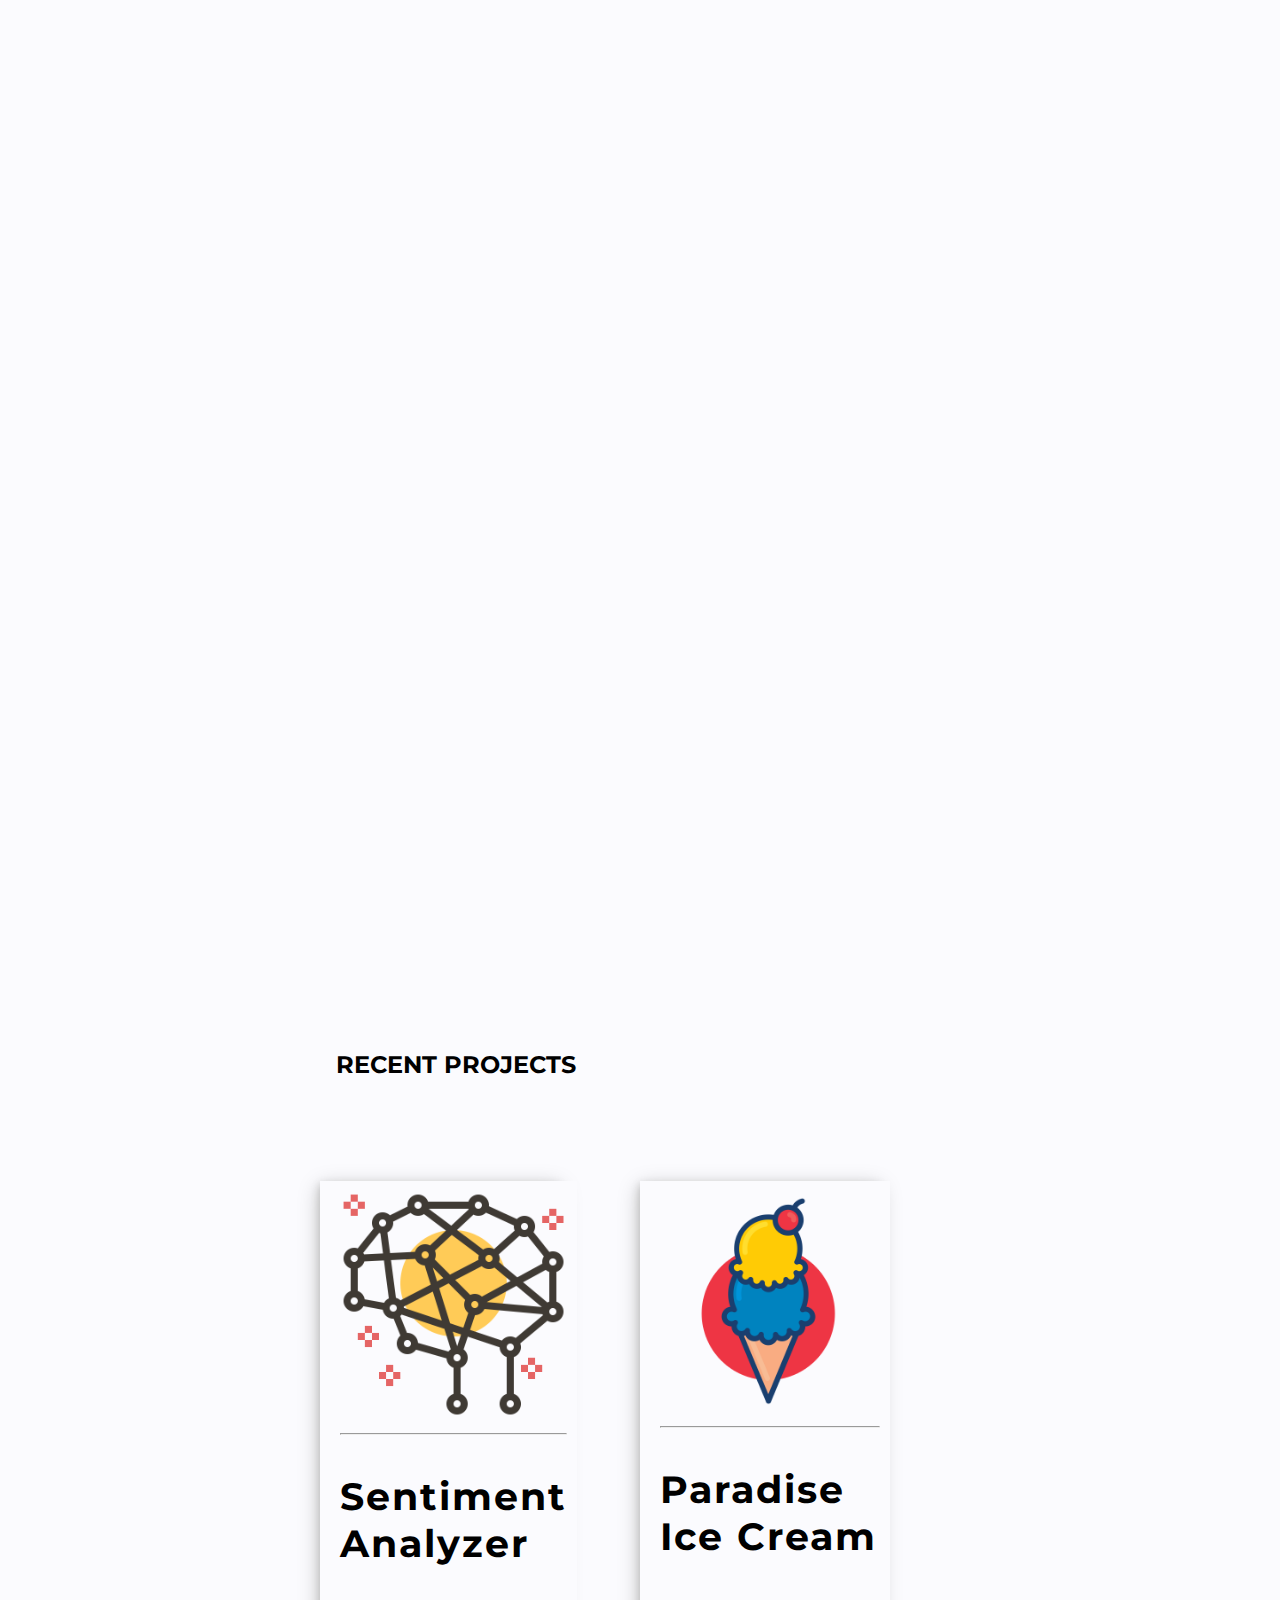
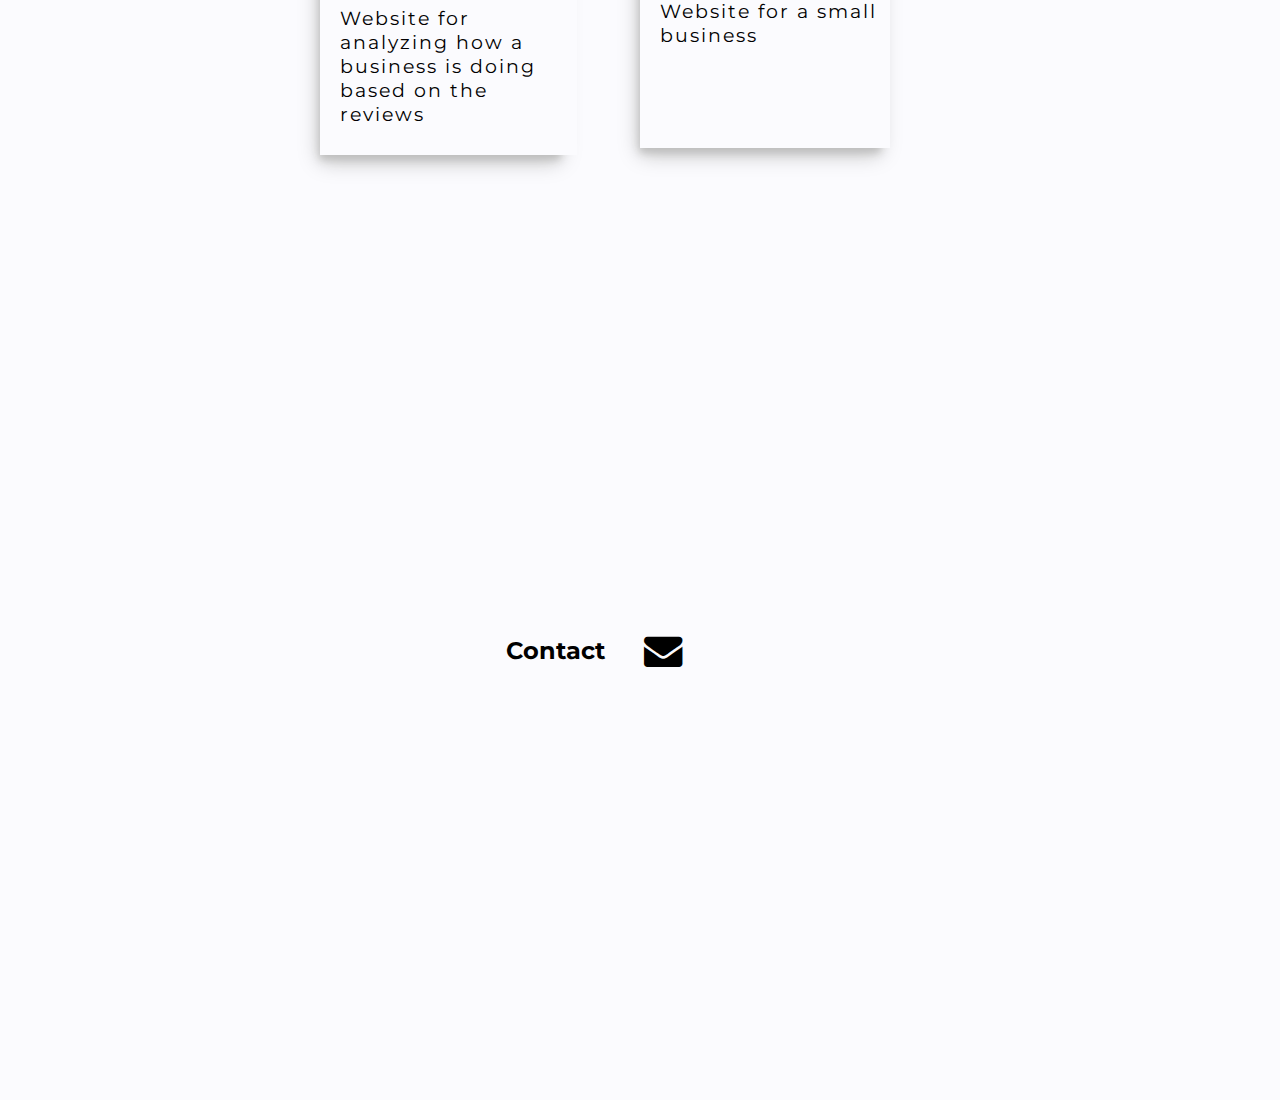
==== index.html @ b00d65a3 "portfolio page and Contact page" ====
<!doctype html>
<html lang="en" class="theme-light">

<head>
	<meta content="width=device-width, initial-scale=1" name="viewport" />
	<link href="https://stackpath.bootstrapcdn.com/font-awesome/4.7.0/css/font-awesome.min.css" rel="stylesheet">
	<link rel="stylesheet" href="./public/style/style.css">
	<script src="./public/js/theme.js">
	</script>
	<!-- <script src="./public/js/app.js">
	</script> -->
	<script src="https://ajax.googleapis.com/ajax/libs/jquery/2.1.1/jquery.min.js"></script>
	<link rel="icon" href="public/img/nerd-512.png">
	<title>NerdWalla</title>
</head>

<body>

	<div class="header">
		<h2 class="logo"></h2>
		<ul>
			<li>
				<a href="#">Home</a>
			</li>
			<li>
				<a href="#portfolio">Portfolio</a>
			</li>
			<li>
				<a href="#contact">Contact</a>
			</li>
			<li>
				<label id="switch" class="switch">
					<input id="slider" type="checkbox" onchange="toggleTheme()" checked="true">
					<span class="slider round"></span>
				</label>
			</li>
		</ul>

	</div>

	<section id="home">
		<div class="home container">
			<div class="bannerText">
				<h2>Hello!</h2><br>
				<h3>I am</h3>
				<div class="slidingVertical">
					<span>a Nerd.</span>
					<span>a Coffee Drinker.</span>
					<span>an Amatuer Photographer.</span>
					<span>a Coder.</span>
					<span>NARA.</span>
				</div>
			</div>
			<div class="bannerInfo">
				<p>
					I'm a senior software engineer based in Madison, WI. I am currently a Tech Lead in IT department of
					an
					Insurance company. I am a full stack developer, specializing in building (and
					occasionally designing) exceptional websites, applications, mobile apps and everything in between.

				</p>
			</div>

		</div>
	</section>

	<!-- portfolio Section -->
	<section id="portfolio">
		<div class="portfolio container">
			<br />
			<h2>RECENT PROJECTS</h2>

			<!-- <div class="bannerInfo"> -->
			<div class="row">
				<div class="column">
					<a href="https://bhy-sentiment-analyzer.herokuapp.com" target="_blank">
						<div class="content">
							<img src="./public/img/analyzer.png" style="width:100%">
							<hr />
							<h3>Sentiment Analyzer</h3>
							<p>Website for analyzing how a business is doing based on the reviews</p>
						</div>
					</a>
				</div>
				<div class="column">
					<a href="http://paradiseislandicecream.com" target="_blank">
						<div class="content">
							<img src="./public/img/icecream.png" style="width:100%">
							<hr />
							<h3>Paradise Ice Cream</h3>
							<p>Website for a small business</p><br /><br /><br />
						</div>
					</a>
				</div>
			</div>
			<!-- </div> -->
		</div>
	</section>
	<!-- End portfolio Section -->

	<!-- Contact Section -->
	<section id="contact">
		<div class="contact container">
			<div class="contact-row">
				<div class="contact-column">
					<div class="contact-content">
						<h2>Contact</h2>
					</div>
				</div>
			</div>
			<div class="contact-row">
				<div class="contact-column">
					<div class="contact-content">
						<a href="mailto:nerdwalla@gmail.com" target="_blank"><i class="fa fa-envelope fa-2x"></i></a>
					</div>
				</div>
			</div>
		</div>
	</section>
	<!-- End Contact Section -->


	<ul class="sci">
		<li><a href="www.linkedin.com/in/narab" target="_blank"><i class="fa fa-linkedin fa-2x"></i></a></li>
		<li><a href="https://www.instagram.com/nerdwalla/" target="_blank"><i class="fa fa-instagram fa-2x"></i></a>
		</li>
		<li><a href="https://github.com/nerdwalla" target="_blank"><i class="fa fa-github fa-2x"></i></a></li>
		<li><a href="mailto:nerdwalla@gmail.com" target="_blank"><i class="fa fa-envelope fa-2x"></i></a></li>
	</ul>

	<script src="./public/js/app.js"></script>

</body>

</html>
---- public/style/style.css ----
@import 'https://fonts.googleapis.com/css?family=Montserrat:300, 400, 700&display=swap';
.theme-light {
	--color-background: #fbfbfe;
	--color-font: #000000;
	--color-text-reveal: #00abe9;
}

.theme-dark {
	--color-background: #000;
	--color-font: #ffffff;
	--color-text-reveal: #00abe9;
}

body {
	margin: 0;
	padding: 0;
	max-width: 100vw;
	font-family: 'Montserrat', sans-serif;
	background: var(--color-background);
}

.container {
	min-height: 100vh;
	width: 100%;
	display: flex;
	align-items: center;
	justify-content: center;
	background: var(--color-background);
}

.bannerText {
	position: absolute;
	top: 50%;
	left: 10%;
	transform: translateY(-50%);
	max-width: 700px;
}

.bannerText h2, .bannerText h3 {
	position: relative;
	margin: 0;
	padding: 0;
	display: inline-block;
	transform-origin: left;
	text-transform: uppercase;
	transform: scaleX(0);
	animation: revealTextReverse 1s ease-in-out forwards;
}

.bannerText h2 {
	font-size: 6em;
	color: var(--color-font);
	animation-delay: 0s;
}

.bannerText h3 {
	font-size: 3em;
	color: var(--color-font);
	animation-delay: 1s;
}

.bannerText h2:before, .bannerText h3:before {
	content: '';
	position: absolute;
	top: 0;
	left: 0;
	background: var(--color-text-reveal);
	width: 100%;
	height: 100%;
	transform-origin: right;
	animation: revealText 1s ease-in-out forwards;
	animation-delay: 1s;
}

.bannerText h3:before {
	animation-delay: 2s;
}

@keyframes revealText {
	0% {
		transform: scaleX(1);
	}
	100% {
		transform: scaleX(0);
	}
}

@keyframes revealTextReverse {
	0% {
		transform: scaleX(0);
	}
	100% {
		transform: scaleX(1);
	}
}

.bannerText p {
	opacity: 0;
	font-weight: 400;
	font-size: 1.2em;
	animation: fadeIn 1s linear forwards;
	animation-delay: 5s;
	color: var(--color-font);
}

.bannerInfo {
	opacity: 0;
	width: 50%;
	position: absolute;
	top: 40%;
	left: 40%;
	animation: fadeIn 2s linear forwards;
	animation-delay: 3s;
}

.bannerInfo p {
	font-family: 'Montserrat', sans-serif;
	font-size: 1.2em;
	font-weight: 400;
	color: var(--color-font);
}

@keyframes fadeIn {
	0% {
		opacity: 0;
	}
	100% {
		opacity: 1;
	}
}

.bannerText a {
	opacity: 0;
	display: inline-block;
	margin: 20px 0 0;
	padding: 10px 20px;
	background: var(--color-background);
	color: var(--color-font);
	font-weight: 700;
	text-decoration: none;
	font-size: 1.2em;
	letter-spacing: 1px;
	animation: fadeInBottom 0.5s linear forwards;
	animation-delay: 5.5s;
}

@keyframes fadeInBottom {
	0% {
		transform: translateY(50px);
		opacity: 0;
	}
	100% {
		transform: translateY(0);
		opacity: 1;
	}
}

.sci {
	position: fixed;
	bottom: 15px;
	right: 30px;
	display: flex;
	flex-direction: column;
	z-index: 1000;
}

.sci li {
	opacity: 0;
	list-style: none;
	padding: 10px 0;
	text-align: center;
	animation: fadeInBottom 0.5s linear forwards;
	z-index: 1000;
}

.header ul li:nth-child(1), .sci li:nth-child(1) {
	animation-delay: 3s;
}

.header ul li:nth-child(2), .sci li:nth-child(2) {
	animation-delay: 3.25s;
}

.header ul li:nth-child(3), .sci li:nth-child(3) {
	animation-delay: 3.5s;
}

.header ul li:nth-child(4), .sci li:nth-child(4) {
	animation-delay: 3.75s;
}

.header ul li:nth-child(5), .sci li:nth-child(5) {
	animation-delay: 4s;
}

.header ul li:nth-child(6), .sci li:nth-child(6) {
	animation-delay: 4.25s;
}

.sci li a {
	font-size: 1.2em;
	color: var(--color-font);
}

.header {
	position: fixed;
	top: 0;
	left: 0;
	width: 100%;
	height: 80px;
	padding-top: 0%;
	padding-bottom: 0%;
	padding-left: 10%;
	padding-right: 10%;
	display: flex;
	align-items: center;
	justify-content: space-between;
	box-sizing: border-box;
	z-index: 1000;
}

.header .theme-div {
	margin-top: 30px;
	position: absolute;
	right: 50px;
	background-color: var(--color-secondary);
}

.header .logo {
	opacity: 0;
	margin: 0;
	padding: 0;
	font-size: 2em;
	text-transform: uppercase;
	animation: fadeIn 0.5s linear forwards;
	animation-delay: 5s;
}

.header ul {
	margin: 0;
	padding: 0;
	z-index: 1000;
	display: flex;
}

.header ul li {
	opacity: 0;
	list-style: none;
	margin: 0 10px;
	animation: fadeInRight 0.5s linear forwards;
}

.header ul li:last-child {
	margin-right: 0;
}

.header ul li a {
	text-decoration: none;
	font-size: 1.2em;
	color: var(--color-font);
	padding: 5px 10px;
	letter-spacing: 2px;
}

.header ul li a.active, .header ul li a:hover {
	background: var(--color-font);
	color: var(--color-background);
}

@keyframes fadeInRight {
	0% {
		transform: translateX(150px);
		opacity: 0;
	}
	100% {
		transform: translateX(0);
		opacity: 1;
	}
}

@keyframes rotate {
	0% {
		transform: rotate(45deg);
	}
	100% {
		transform: rotate(405deg);
	}
}

/* The switch - the box around the slider */

.switch {
	position: relative;
	display: inline-block;
	width: 3.5em;
	height: 2em;
}

/* Hide default HTML checkbox */

.switch input {
	opacity: 0;
	width: 0;
	height: 0;
}

/* The slider */

.slider {
	position: absolute;
	cursor: pointer;
	top: 0;
	left: 0;
	right: 0;
	bottom: 0;
	background-color: #ccc;
	-webkit-transition: 0.4s;
	transition: 0.4s;
}

.slider:before {
	position: absolute;
	content: "";
	height: 2.5em;
	width: 2.5em;
	left: 0px;
	bottom: 4px;
	top: 0;
	bottom: 0;
	margin: auto 0;
	-webkit-transition: 0.4s;
	transition: 0.4s;
	box-shadow: 0 0px 15px #2020203d;
	background-color: #73716b;
	background-repeat: no-repeat;
	background-position: center;
}

input:checked+.slider {
	background-color: #2196f3;
}

input:focus+.slider {
	box-shadow: 0 0 1px #2196f3;
}

input:checked+.slider:before {
	-webkit-transform: translateX(1.5em);
	-ms-transform: translateX(1.5em);
	transform: translateX(1.5em);
	background-color: #fff;
	background-repeat: no-repeat;
	background-position: center;
}

/* Rounded sliders */

.slider.round {
	border-radius: 2em;
}

.slider.round:before {
	border-radius: 50%;
}

.slidingVertical {
	display: block;
}

.slidingVertical span {
	animation: topToBottom 5s linear 1 forwards;
	-ms-animation: topToBottom 5s linear 1 forwards;
	-webkit-animation: topToBottom 5s linear 1 forwards;
	display: block;
	width: fit-content;
	font-size: 3em;
	color: var(--color-text-reveal);
	opacity: 0;
	overflow: hidden;
	position: absolute;
}

.slidingVertical span:nth-child(1) {
	animation-delay: 2.5s;
	-ms-animation-delay: 2.5s;
	-webkit-animation-delay: 2.5s;
}

.slidingVertical span:nth-child(2) {
	animation-delay: 3.5s;
	-ms-animation-delay: 3.5s;
	-webkit-animation-delay: 3.5s;
}

.slidingVertical span:nth-child(3) {
	animation-delay: 4.5s;
	-ms-animation-delay: 4.5s;
	-webkit-animation-delay: 4.5s;
}

.slidingVertical span:nth-child(4) {
	animation-delay: 5.5s;
	-ms-animation-delay: 5.5s;
	-webkit-animation-delay: 5.5s;
}

.slidingVertical span:nth-child(5) {
	animation: topToBottomLast 5s linear 1 forwards;
	animation-delay: 6.5s;
	-ms-animation-delay: 6.5s;
	-webkit-animation-delay: 6.5s;
}

/*topToBottom Animation*/

@-moz-keyframes topToBottom {
	0% {
		opacity: 0;
	}
	5% {
		opacity: 0;
		-moz-transform: translateY(-50px);
	}
	10% {
		opacity: 1;
		-moz-transform: translateY(0px);
	}
	25% {
		opacity: 1;
		-moz-transform: translateY(0px);
	}
	30% {
		opacity: 0;
		-moz-transform: translateY(50px);
	}
	80% {
		opacity: 0;
	}
	100% {
		opacity: 0;
	}
}

@-webkit-keyframes topToBottom {
	0% {
		opacity: 0;
	}
	5% {
		opacity: 0;
		-webkit-transform: translateY(-50px);
	}
	10% {
		opacity: 1;
		-webkit-transform: translateY(0px);
	}
	25% {
		opacity: 1;
		-webkit-transform: translateY(0px);
	}
	30% {
		opacity: 0;
		-webkit-transform: translateY(50px);
	}
	80% {
		opacity: 0;
	}
	100% {
		opacity: 0;
	}
}

@-ms-keyframes topToBottom {
	0% {
		opacity: 0;
	}
	5% {
		opacity: 0;
		-ms-transform: translateY(-50px);
	}
	10% {
		opacity: 1;
		-ms-transform: translateY(0px);
	}
	25% {
		opacity: 1;
		-ms-transform: translateY(0px);
	}
	30% {
		opacity: 0;
		-ms-transform: translateY(50px);
	}
	80% {
		opacity: 0;
	}
	100% {
		opacity: 0;
	}
}

@-moz-keyframes topToBottomLast {
	0% {
		opacity: 0;
	}
	5% {
		opacity: 0;
		-moz-transform: translateY(-50px);
	}
	10% {
		opacity: 1;
		-moz-transform: translateY(0px);
	}
	25% {
		opacity: 1;
		-moz-transform: translateY(0px);
	}
	30% {
		opacity: 1;
	}
	80% {
		opacity: 1;
	}
	100% {
		opacity: 1;
	}
}

@-webkit-keyframes topToBottomLast {
	0% {
		opacity: 0;
	}
	5% {
		opacity: 0;
		-webkit-transform: translateY(-50px);
	}
	10% {
		opacity: 1;
		-webkit-transform: translateY(0px);
	}
	25% {
		opacity: 1;
		-webkit-transform: translateY(0px);
	}
	30% {
		opacity: 1;
	}
	80% {
		opacity: 1;
	}
	100% {
		opacity: 1;
	}
}

@-ms-keyframes topToBottomLast {
	0% {
		opacity: 0;
	}
	5% {
		opacity: 0;
		-ms-transform: translateY(-50px);
	}
	10% {
		opacity: 1;
		-ms-transform: translateY(0px);
	}
	25% {
		opacity: 1;
		-ms-transform: translateY(0px);
	}
	30% {
		opacity: 1;
	}
	80% {
		opacity: 1;
	}
	100% {
		opacity: 1;
	}
}

#home {
	scroll-behavior: smooth;
}

#contact {
	scroll-behavior: smooth;
}

#portfolio {
	scroll-behavior: smooth;
}

#portfolio>.container {
	display: grid;
}

.row {
	margin: 8px -16px;
	display: table-row;
}

/* Add padding BETWEEN each column */

.row, .row>.column {}

/* Create four equal columns that floats next to each other */

.column {
	float: left;
	width: 15em;
	margin-right: 5em;
	box-shadow: 0 4px 8px 0 #bdbdbd, 0 6px 20px 0 #bdbdbd;
}

/* Clear floats after rows */

.row:after {
	content: "";
	display: table;
	clear: both;
}

/* Content */

.content {
	background-color: var(--color-background);
	color: var(--color-font);
	padding: 10px;
	display: table-cell;
}

.content h3 {
	font-size: 2em;
	font-weight: 700;
}

.column a {
	text-decoration: none;
	font-size: 1.2em;
	color: var(--color-font);
	padding: 5px 10px;
	letter-spacing: 2px;
}

.contact-row {
	margin: 8px -16px;
	display: table-row;
}

/* Add padding BETWEEN each column */

.contact-row, .contact-row>.column {}

/* Create four equal columns that floats next to each other */

.contact-column {
	float: left;
	width: 10em;
}

/* Clear floats after rows */

.contact-row:after {
	content: "";
	display: table;
	clear: both;
}

/* Content */

.contact-content {
	background-color: var(--color-background);
	color: var(--color-font);
	padding: 10px;
	display: table-cell;
}

.contact-column a {
	text-decoration: none;
	font-size: 1.2em;
	color: var(--color-font);
	padding: 5px 10px;
	letter-spacing: 2px;
}

@media screen and (max-width: 992px) {
	html {
		font-size: 18px;
	}
	.bannerText {
		width: 100%;
		top: 30%;
	}
	.bannerInfo {
		width: 70%;
		top: 50%;
		left: 10%;
		padding: 10px;
		max-width: 100vw;
	}
	ul.sci {
		width: 100%;
		display: inline-block;
		padding: 0;
		flex-direction: row;
		text-align: center;
	}
	ul.sci li {
		list-style: none;
		padding-left: 10px;
		text-align: center;
		animation: fadeInBottom 0.5s linear forwards;
		display: inline-block;
	}
	.column {
		width: 15em;
	}
	.header {
		position: fixed;
		top: 0;
		left: 0;
		width: 100%;
		height: 20px;
		margin-top: 5%;
		padding-top: 0%;
		padding-bottom: 0%;
		padding-left: 10%;
		padding-right: 10%;
		display: flex;
		align-items: center;
		justify-content: space-between;
		box-sizing: border-box;
		z-index: 1000;
	}
	.contact-column {
		float: left;
		width: 10em;
	}
}

@media screen and (max-width: 600px) {
	html {
		font-size: 8px;
		max-width: 100vw;
		max-height: 100vh;
	}
	.header {
		position: fixed;
		top: 0;
		left: 0;
		width: 100vw;
		height: 20px;
		padding-top: 5%;
		padding-bottom: 0%;
		display: flex;
		align-items: center;
		justify-content: space-between;
		box-sizing: border-box;
		z-index: 1000;
		font-weight: 900;
	}
	.container {
		width: 100%;
		z-index: 1;
	}
	.header .logo {
		display: none;
		float: left;
	}
	.header .theme-div {
		position: absolute;
		right: 0px;
		background-color: var(--color-secondary);
	}
	.bannerText {
		width: 100%;
		top: 30%;
		font-size: 1.2em;
	}
	.bannerInfo {
		width: 70%;
		top: 50%;
		left: 10%;
		padding: 10px;
		max-width: 100vw;
		font-size: 1.8em;
	}
	ul.sci {
		width: 100%;
		position: relative;
		bottom: 15px;
		display: inline-block;
		margin: 20px 0;
		padding: 0;
		flex-direction: row;
		text-align: center;
	}
	ul.sci li {
		list-style: none;
		padding: 2px 10px;
		text-align: center;
		animation: fadeInBottom 0.5s linear forwards;
		display: inline-block;
	}
	.row {
		margin: auto;
		width: 50%;
	}
	.column {
		width: 25em;
		margin-bottom: 2em;
	}

	.contact-column {
		float: left;
		width: 12em;
	}
}
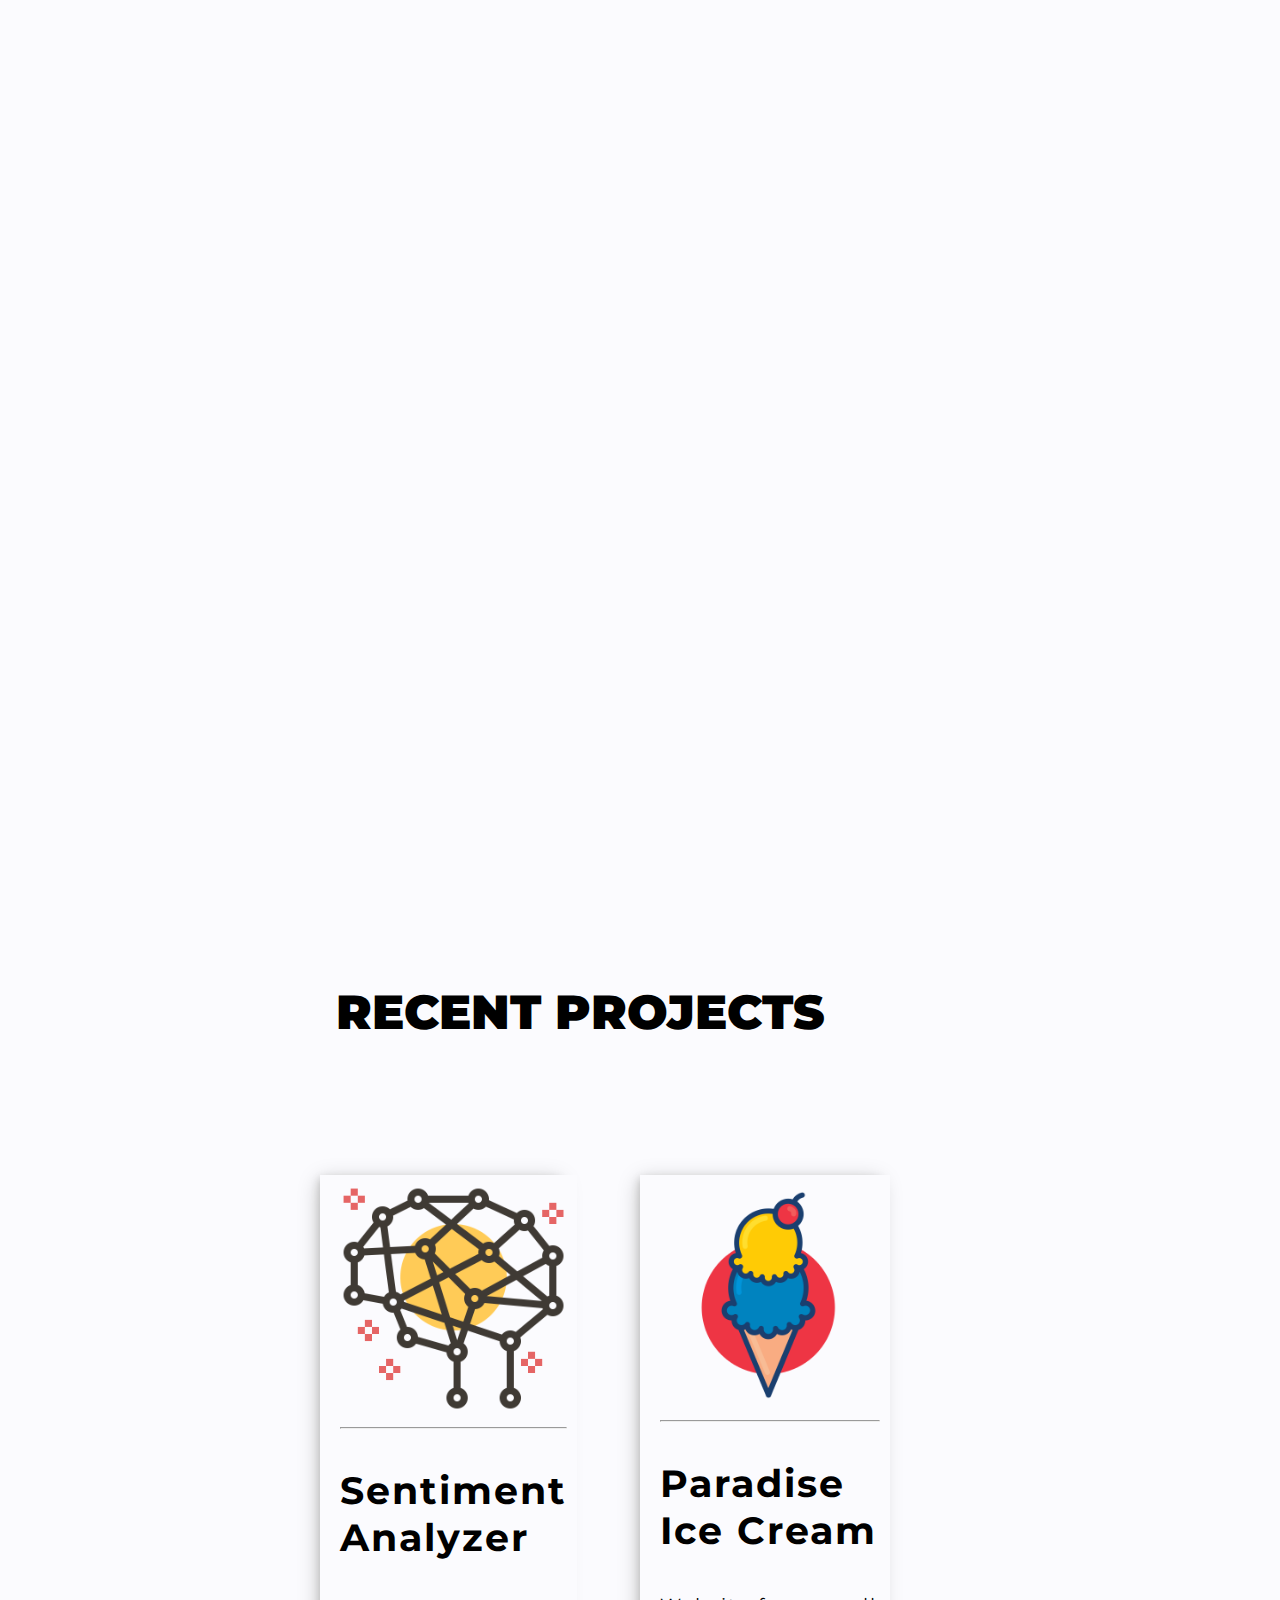
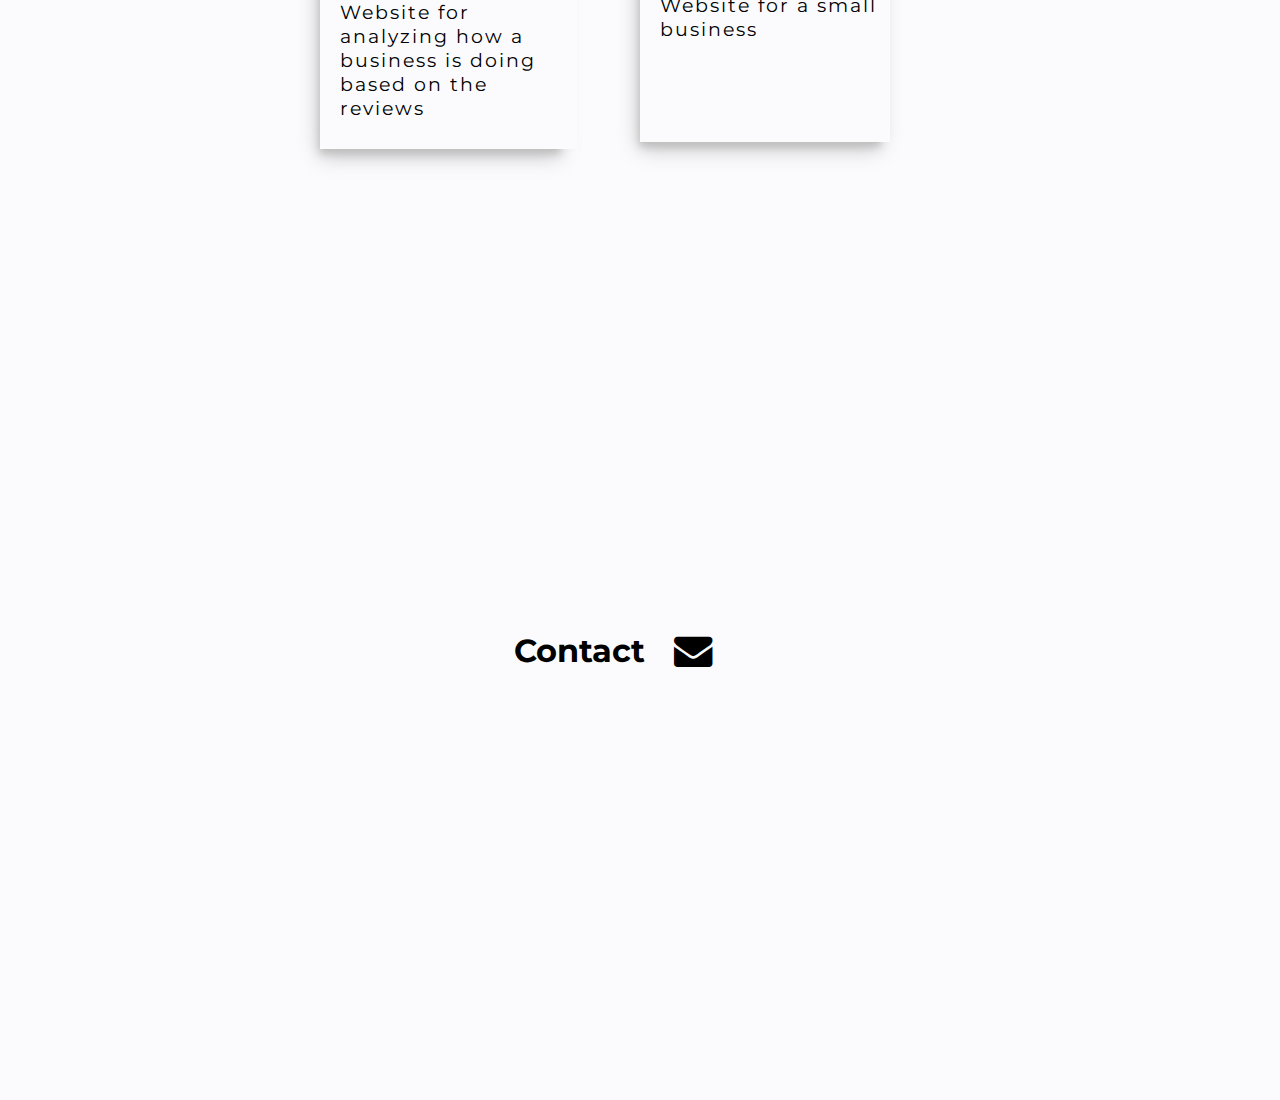
==== commit aeeead25: "Animation" ====
--- a/index.html
+++ b/index.html
@@ -5,10 +5,10 @@
 	<meta content="width=device-width, initial-scale=1" name="viewport" />
 	<link href="https://stackpath.bootstrapcdn.com/font-awesome/4.7.0/css/font-awesome.min.css" rel="stylesheet">
 	<link rel="stylesheet" href="./public/style/style.css">
+	<link rel="stylesheet" href="./public/style/scroll.css">
 	<script src="./public/js/theme.js">
+
 	</script>
-	<!-- <script src="./public/js/app.js">
-	</script> -->
 	<script src="https://ajax.googleapis.com/ajax/libs/jquery/2.1.1/jquery.min.js"></script>
 	<link rel="icon" href="public/img/nerd-512.png">
 	<title>NerdWalla</title>
@@ -53,7 +53,7 @@
 			</div>
 			<div class="bannerInfo">
 				<p>
-					I'm a senior software engineer based in Madison, WI. I am currently a Tech Lead in IT department of
+					I am a senior software engineer based in Madison, WI. I am currently a Tech Lead in IT department of
 					an
 					Insurance company. I am a full stack developer, specializing in building (and
 					occasionally designing) exceptional websites, applications, mobile apps and everything in between.
@@ -65,14 +65,12 @@
 	</section>
 
 	<!-- portfolio Section -->
-	<section id="portfolio">
+	<section id="portfolio" class="portfolio-section hideme">
 		<div class="portfolio container">
-			<br />
+
 			<h2>RECENT PROJECTS</h2>
-
-			<!-- <div class="bannerInfo"> -->
 			<div class="row">
-				<div class="column">
+				<div class="column module">
 					<a href="https://bhy-sentiment-analyzer.herokuapp.com" target="_blank">
 						<div class="content">
 							<img src="./public/img/analyzer.png" style="width:100%">
@@ -82,7 +80,7 @@
 						</div>
 					</a>
 				</div>
-				<div class="column">
+				<div class="column module">
 					<a href="http://paradiseislandicecream.com" target="_blank">
 						<div class="content">
 							<img src="./public/img/icecream.png" style="width:100%">
@@ -93,23 +91,23 @@
 					</a>
 				</div>
 			</div>
-			<!-- </div> -->
+
 		</div>
 	</section>
 	<!-- End portfolio Section -->
 
 	<!-- Contact Section -->
-	<section id="contact">
+	<section id="contact" class="contact-section hideme">
 		<div class="contact container">
 			<div class="contact-row">
-				<div class="contact-column">
+				<div class="contact-column module">
 					<div class="contact-content">
 						<h2>Contact</h2>
 					</div>
 				</div>
 			</div>
 			<div class="contact-row">
-				<div class="contact-column">
+				<div class="contact-column module">
 					<div class="contact-content">
 						<a href="mailto:nerdwalla@gmail.com" target="_blank"><i class="fa fa-envelope fa-2x"></i></a>
 					</div>
@@ -129,7 +127,7 @@
 	</ul>
 
 	<script src="./public/js/app.js"></script>
-
+	<script src="./public/js/scroll.js"></script>
 </body>
 
 </html>--- a/public/style/style.css
+++ b/public/style/style.css
@@ -17,6 +17,11 @@
 	max-width: 100vw;
 	font-family: 'Montserrat', sans-serif;
 	background: var(--color-background);
+}
+
+section {
+	min-height: 100vh;
+	width: 100%;
 }
 
 .container {
@@ -266,6 +271,18 @@
 	background: var(--color-font);
 	color: var(--color-background);
 }
+
+/* .hideme {
+	opacity: 0;
+	animation: fadeInRight 0.5s linear forwards;
+} */
+
+/* .hideme {
+	opacity: 0;
+	/* animation: fadeInRight 0.5s linear forwards; */
+
+/* transform: translateX(150px);
+} */
 
 @keyframes fadeInRight {
 	0% {
@@ -594,9 +611,16 @@
 	display: grid;
 }
 
+.portfolio>h2 {
+	font-size: 3em;
+	font-weight: 900;
+	color: var(--color-font);
+}
+
 .row {
 	margin: 8px -16px;
 	display: table-row;
+	animation: fadeInRight 0.5s linear forwards;
 }
 
 /* Add padding BETWEEN each column */
@@ -655,7 +679,7 @@
 
 .contact-column {
 	float: left;
-	width: 10em;
+	width: 12em;
 }
 
 /* Clear floats after rows */
@@ -671,25 +695,29 @@
 .contact-content {
 	background-color: var(--color-background);
 	color: var(--color-font);
-	padding: 10px;
-	display: table-cell;
+	margin-left: 50px;
+}
+
+.contact-content>h2 {
+	font-size: 2em;
 }
 
 .contact-column a {
 	text-decoration: none;
 	font-size: 1.2em;
 	color: var(--color-font);
-	padding: 5px 10px;
-	letter-spacing: 2px;
-}
-
-@media screen and (max-width: 992px) {
+}
+
+@media screen and (max-width: 1024px) {
 	html {
-		font-size: 18px;
+		font-size: 12px;
+		/* max-width: 100vw; */
+		max-height: 100vh;
 	}
 	.bannerText {
 		width: 100%;
 		top: 30%;
+		/* font-size: 1.8em; */
 	}
 	.bannerInfo {
 		width: 70%;
@@ -697,8 +725,11 @@
 		left: 10%;
 		padding: 10px;
 		max-width: 100vw;
+		font-size: 1.8em;
 	}
 	ul.sci {
+		position: relative;
+		bottom: 15px;
 		width: 100%;
 		display: inline-block;
 		padding: 0;
@@ -707,7 +738,7 @@
 	}
 	ul.sci li {
 		list-style: none;
-		padding-left: 10px;
+		padding-left: 10%;
 		text-align: center;
 		animation: fadeInBottom 0.5s linear forwards;
 		display: inline-block;
@@ -734,16 +765,81 @@
 	}
 	.contact-column {
 		float: left;
-		width: 10em;
+		width: 12em;
+	}
+}
+
+@media screen and (max-width: 992px) {
+	html {
+		font-size: 12px;
+		/* max-width: 100vw; */
+		max-height: 100vh;
+	}
+	.bannerText {
+		width: 100%;
+		top: 30%;
+		/* font-size: 1.8em; */
+	}
+	.bannerInfo {
+		width: 70%;
+		top: 50%;
+		left: 10%;
+		padding: 10px;
+		max-width: 100vw;
+		font-size: 1.8em;
+	}
+	ul.sci {
+		position: relative;
+		bottom: 15px;
+		width: 100%;
+		display: inline-block;
+		padding: 0;
+		flex-direction: row;
+		text-align: center;
+	}
+	ul.sci li {
+		list-style: none;
+		padding-left: 10%;
+		text-align: center;
+		animation: fadeInBottom 0.5s linear forwards;
+		display: inline-block;
+	}
+	.column {
+		width: 15em;
+	}
+	.header {
+		position: fixed;
+		top: 0;
+		left: 0;
+		width: 100%;
+		height: 20px;
+		margin-top: 5%;
+		padding-top: 0%;
+		padding-bottom: 0%;
+		padding-left: 10%;
+		padding-right: 10%;
+		display: flex;
+		align-items: center;
+		justify-content: space-between;
+		box-sizing: border-box;
+		z-index: 1000;
+	}
+	.contact-column {
+		float: left;
+		width: 12em;
 	}
 }
 
 @media screen and (max-width: 600px) {
 	html {
 		font-size: 8px;
-		max-width: 100vw;
+		/* max-width: 100%; */
 		max-height: 100vh;
 	}
+	/* 
+	body{
+		margin: ;
+	} */
 	.header {
 		position: fixed;
 		top: 0;
@@ -797,7 +893,7 @@
 	}
 	ul.sci li {
 		list-style: none;
-		padding: 2px 10px;
+		padding-left: 10%;
 		text-align: center;
 		animation: fadeInBottom 0.5s linear forwards;
 		display: inline-block;
@@ -810,9 +906,17 @@
 		width: 25em;
 		margin-bottom: 2em;
 	}
-
 	.contact-column {
 		float: left;
-		width: 12em;
+		width: 15em;
+	}
+	.portfolio>h2 {
+		align-items: center;
+		justify-content: space-between;
+		text-align: center;
+		font-size: 3em;
+	}
+	.header {
+		display: none;
 	}
 }--- a/public/style/scroll.css
+++ b/public/style/scroll.css
@@ -0,0 +1,30 @@
+@import "compass/css3";
+* {
+    @include box-sizing(border-box);
+}
+
+.module {
+    position: relative;
+    float: left;
+    box-shadow: 0 1px 3px rgba(black, 0.2);
+}
+
+.come-in {
+    transform: translateY(150px);
+    animation: come-in 0.8s ease forwards;
+}
+
+.come-in:nth-child(odd) {
+    animation-duration: 0.6s;
+}
+
+.already-visible {
+    transform: translateY(0);
+    animation: none;
+}
+
+@keyframes come-in {
+    to {
+        transform: translateY(0);
+    }
+}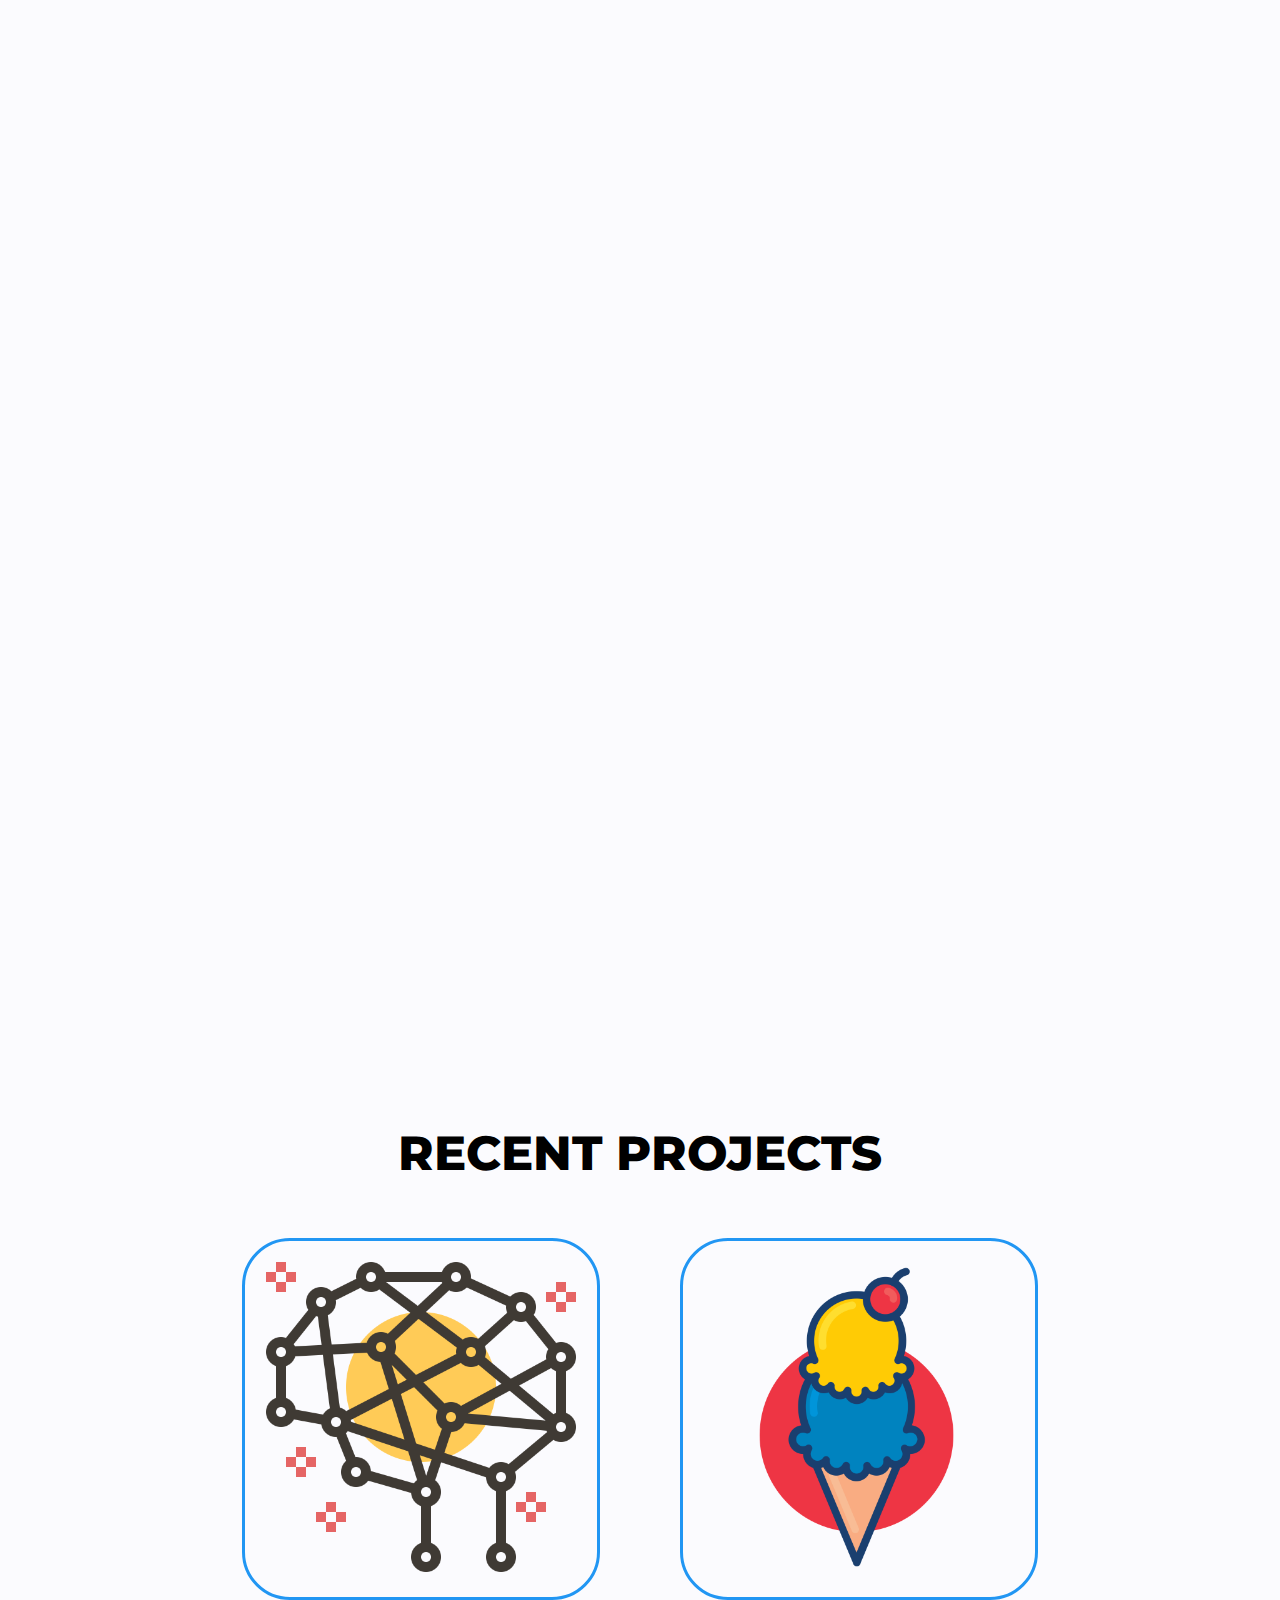
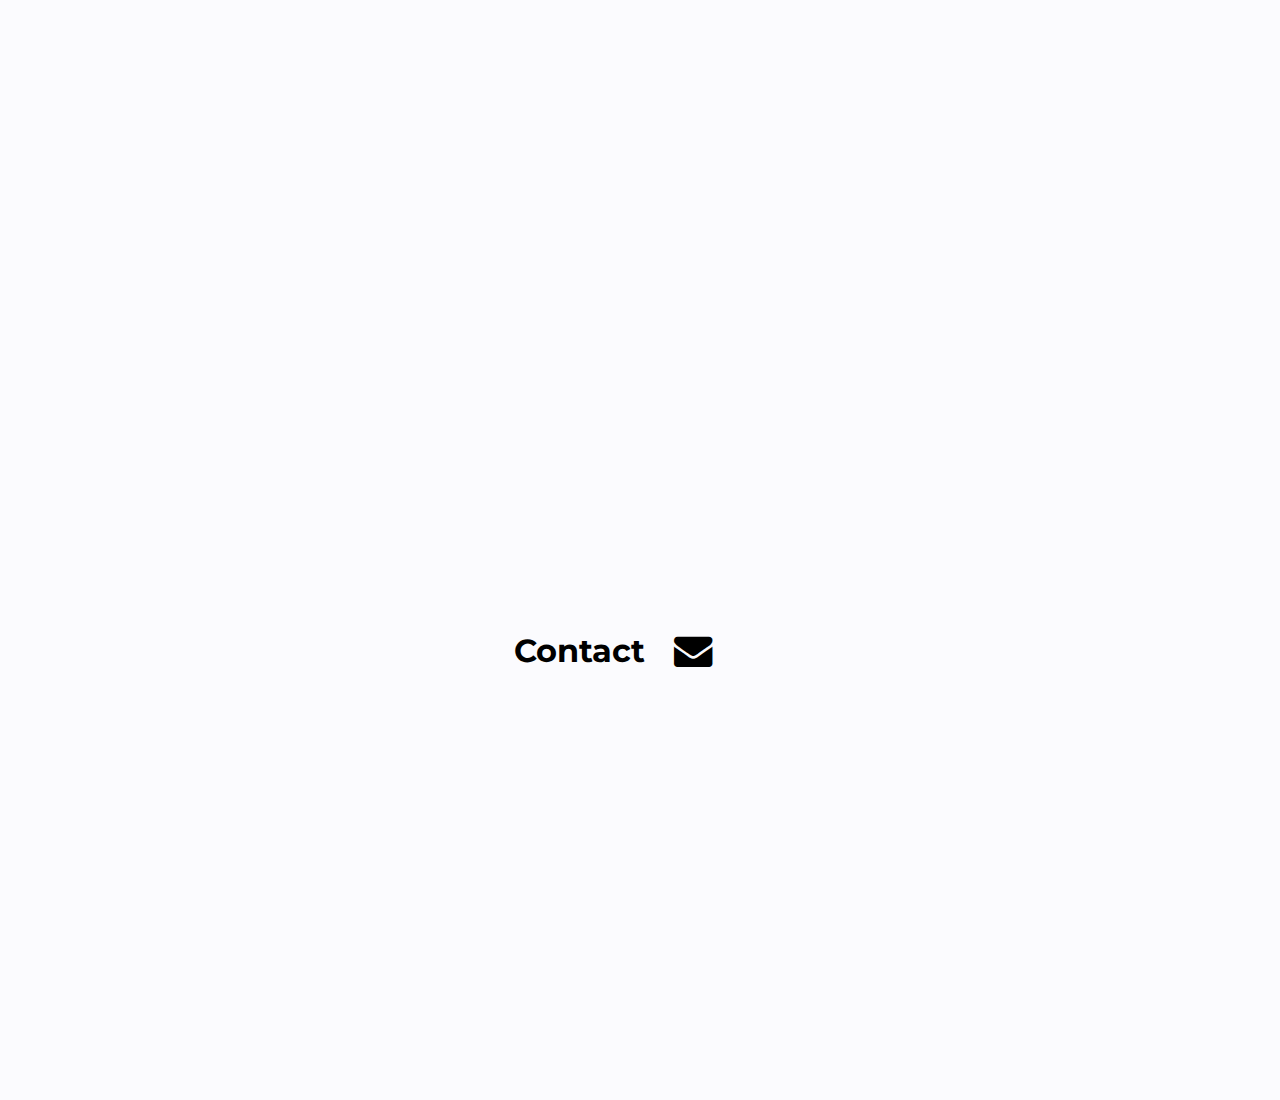
==== commit 60011d0b: "new content" ====
--- a/index.html
+++ b/index.html
@@ -6,11 +6,12 @@
 	<link href="https://stackpath.bootstrapcdn.com/font-awesome/4.7.0/css/font-awesome.min.css" rel="stylesheet">
 	<link rel="stylesheet" href="./public/style/style.css">
 	<link rel="stylesheet" href="./public/style/scroll.css">
+	<link rel="stylesheet" href="./public/style/image.css">
 	<script src="./public/js/theme.js">
-
 	</script>
 	<script src="https://ajax.googleapis.com/ajax/libs/jquery/2.1.1/jquery.min.js"></script>
 	<link rel="icon" href="public/img/nerd-512.png">
+	<link rel="stylesheet" href="https://s.pageclip.co/v1/pageclip.css" media="screen">
 	<title>NerdWalla</title>
 </head>
 
@@ -68,28 +69,22 @@
 	<section id="portfolio" class="portfolio-section hideme">
 		<div class="portfolio container">
 
-			<h2>RECENT PROJECTS</h2>
-			<div class="row">
-				<div class="column module">
-					<a href="https://bhy-sentiment-analyzer.herokuapp.com" target="_blank">
-						<div class="content">
-							<img src="./public/img/analyzer.png" style="width:100%">
-							<hr />
-							<h3>Sentiment Analyzer</h3>
-							<p>Website for analyzing how a business is doing based on the reviews</p>
-						</div>
-					</a>
-				</div>
-				<div class="column module">
-					<a href="http://paradiseislandicecream.com" target="_blank">
-						<div class="content">
-							<img src="./public/img/icecream.png" style="width:100%">
-							<hr />
-							<h3>Paradise Ice Cream</h3>
-							<p>Website for a small business</p><br /><br /><br />
-						</div>
-					</a>
-				</div>
+			<div class="projects-container">
+				<h2>RECENT PROJECTS</h2>
+				<figure class="snip1321 module"><img src="./public/img/analyzer.png" alt="Analyzer" />
+					<figcaption><i class="ion-upload"></i>
+						<h2>Sentiment Analyzer</h2>
+						<br />
+						<h4>Website for analyzing how a business is doing based on the reviews</h4>
+					</figcaption><a href="https://bhy-sentiment-analyzer.herokuapp.com" target="_blank"></a>
+				</figure>
+				<figure class="snip1321 module"><img src="./public/img/icecream.png" alt="Paradise Ice Cream" />
+					<figcaption><i class="ion-stats-bars"></i>
+						<h2>Paradise Ice Cream</h2>
+						<br />
+						<h4>Website for a small business</h4>
+					</figcaption><a href="http://paradiseislandicecream.com" target="_blank"></a>
+				</figure>
 			</div>
 
 		</div>
@@ -103,6 +98,16 @@
 				<div class="contact-column module">
 					<div class="contact-content">
 						<h2>Contact</h2>
+						<!-- <form action="https://send.pageclip.co/qe0wCM2Xocic52O9ZleFNlLsQSUPJ0f0" class="pageclip-form" method="post">
+							 Replace these inputs with your own. Make sure they have a "name" attribute! -->
+							<!-- <input type="text" name="name" value="Roscoe Jones" />
+							<input type="email" name="email" value="roscoe@example.com" />-->
+						  
+							<!-- This button will have a loading spinner. Keep the inner span for best results. -->
+							<!-- <button type="submit" class="pageclip-form__submit">
+							  <span>Send</span>
+							</button>
+						  </form> --> 
 					</div>
 				</div>
 			</div>
@@ -114,20 +119,22 @@
 				</div>
 			</div>
 		</div>
+		<ul class="sci">
+			<li><a href="https://www.linkedin.com/in/narab" target="_blank"><i class="fa fa-linkedin fa-2x"></i></a></li>
+			<li><a href="https://www.instagram.com/nerdwalla/" target="_blank"><i class="fa fa-instagram fa-2x"></i></a>
+			</li>
+			<li><a href="https://github.com/nerdwalla" target="_blank"><i class="fa fa-github fa-2x"></i></a></li>
+			<li><a href="mailto:nerdwalla@gmail.com" target="_blank"><i class="fa fa-envelope fa-2x"></i></a></li>
+		</ul>
 	</section>
 	<!-- End Contact Section -->
 
 
-	<ul class="sci">
-		<li><a href="www.linkedin.com/in/narab" target="_blank"><i class="fa fa-linkedin fa-2x"></i></a></li>
-		<li><a href="https://www.instagram.com/nerdwalla/" target="_blank"><i class="fa fa-instagram fa-2x"></i></a>
-		</li>
-		<li><a href="https://github.com/nerdwalla" target="_blank"><i class="fa fa-github fa-2x"></i></a></li>
-		<li><a href="mailto:nerdwalla@gmail.com" target="_blank"><i class="fa fa-envelope fa-2x"></i></a></li>
-	</ul>
+	
 
 	<script src="./public/js/app.js"></script>
 	<script src="./public/js/scroll.js"></script>
+	<script src="https://s.pageclip.co/v1/pageclip.js" charset="utf-8"></script>
 </body>
 
 </html>--- a/public/style/style.css
+++ b/public/style/style.css
@@ -3,21 +3,34 @@
 	--color-background: #fbfbfe;
 	--color-font: #000000;
 	--color-text-reveal: #00abe9;
+	--color-image-overlay: #a8a8a8;
 }
 
 .theme-dark {
 	--color-background: #000;
 	--color-font: #ffffff;
 	--color-text-reveal: #00abe9;
-}
-
-body {
+	--color-image-overlay: #a8a8a8;
+}
+
+html, body {
+	max-width: 100vw;
+	width: 100%;
+	font-family: 'Montserrat', sans-serif;
+	background: var(--color-background);
+	margin: 0px;
+	padding: 0px;
+	overflow-x: hidden;
+}
+
+/* body {
 	margin: 0;
 	padding: 0;
 	max-width: 100vw;
+	width: 100vw;
 	font-family: 'Montserrat', sans-serif;
 	background: var(--color-background);
-}
+} */
 
 section {
 	min-height: 100vh;
@@ -26,7 +39,7 @@
 
 .container {
 	min-height: 100vh;
-	width: 100%;
+	width: 100vw;
 	display: flex;
 	align-items: center;
 	justify-content: center;
@@ -38,7 +51,7 @@
 	top: 50%;
 	left: 10%;
 	transform: translateY(-50%);
-	max-width: 700px;
+	max-width: 70em;
 }
 
 .bannerText h2, .bannerText h3 {
@@ -211,7 +224,7 @@
 	position: fixed;
 	top: 0;
 	left: 0;
-	width: 100%;
+	width: 100vw;
 	height: 80px;
 	padding-top: 0%;
 	padding-bottom: 0%;
@@ -222,6 +235,12 @@
 	justify-content: space-between;
 	box-sizing: border-box;
 	z-index: 1000;
+	
+	/* animation: fadeInRight 2s linear forwards;
+	/* animation-delay: 2s; */
+	/* background-color: transparent;
+	background-image: linear-gradient(transparent, var(--color-font)); */
+	/* opacity: 0.1; */ 
 }
 
 .header .theme-div {
@@ -708,19 +727,38 @@
 	color: var(--color-font);
 }
 
+.projects-container {
+	width: 100%;
+}
+
+.projects-container>h2 {
+	font-size: 3em;
+	font-weight: 800;
+	text-align: center;
+	align-items: center;
+	align-content: center;
+	color: var(--color-font);
+}
+
 @media screen and (max-width: 1024px) {
-	html {
+	html, body {
+		max-width: 100vw;
+		width: 100%;
+		/* max-height: 100vh; */
+		/* width: 100%;
+		height: 100%; */
+		margin: 0px;
+		padding: 0px;
 		font-size: 12px;
-		/* max-width: 100vw; */
-		max-height: 100vh;
+		overflow-x: hidden;
 	}
 	.bannerText {
-		width: 100%;
+		max-width: 70em;
 		top: 30%;
 		/* font-size: 1.8em; */
 	}
 	.bannerInfo {
-		width: 70%;
+		width: 70em;
 		top: 50%;
 		left: 10%;
 		padding: 10px;
@@ -730,7 +768,7 @@
 	ul.sci {
 		position: relative;
 		bottom: 15px;
-		width: 100%;
+		/* width: 100%; */
 		display: inline-block;
 		padding: 0;
 		flex-direction: row;
@@ -738,7 +776,7 @@
 	}
 	ul.sci li {
 		list-style: none;
-		padding-left: 10%;
+		margin-left: 10%;
 		text-align: center;
 		animation: fadeInBottom 0.5s linear forwards;
 		display: inline-block;
@@ -770,10 +808,15 @@
 }
 
 @media screen and (max-width: 992px) {
-	html {
+	html, body {
+		max-width: 100vw;
+		width: 100%;
+		/* width: 100%;
+		height: 100%; */
+		margin: 0px;
+		padding: 0px;
 		font-size: 12px;
-		/* max-width: 100vw; */
-		max-height: 100vh;
+		overflow-x: hidden;
 	}
 	.bannerText {
 		width: 100%;
@@ -799,7 +842,7 @@
 	}
 	ul.sci li {
 		list-style: none;
-		padding-left: 10%;
+		/* margin-left: 10%; */
 		text-align: center;
 		animation: fadeInBottom 0.5s linear forwards;
 		display: inline-block;
@@ -831,10 +874,13 @@
 }
 
 @media screen and (max-width: 600px) {
-	html {
+	html, body {
+		max-width: 100vw;
+		width: 100%;
+		margin: 0px;
+		padding: 0px;
 		font-size: 8px;
-		/* max-width: 100%; */
-		max-height: 100vh;
+		overflow-x: hidden;
 	}
 	/* 
 	body{
@@ -893,7 +939,7 @@
 	}
 	ul.sci li {
 		list-style: none;
-		padding-left: 10%;
+		/* margin-left: 10%; */
 		text-align: center;
 		animation: fadeInBottom 0.5s linear forwards;
 		display: inline-block;
@@ -916,7 +962,17 @@
 		text-align: center;
 		font-size: 3em;
 	}
+	.portfolio {
+		align-items: center;
+		justify-content: space-between;
+		text-align: center;
+		margin-left: auto;
+		margin-right: auto;
+	}
 	.header {
 		display: none;
 	}
+	section {
+		min-height: fit-content;
+	}
 }--- a/public/style/image.css
+++ b/public/style/image.css
@@ -0,0 +1,109 @@
+figure.snip1321 {
+    position: relative;
+    color: var(--color-background);
+    text-align: center;
+    -webkit-perspective: 50em;
+    perspective: 50em;
+    border-radius: 3em;
+    border: .2em solid #2196f3;
+    padding: 1em;
+}
+
+figure.snip1321 * {
+    -webkit-box-sizing: padding-box;
+    box-sizing: padding-box;
+    -webkit-transition: all 0.2s ease-out;
+    transition: all 0.2s ease-out;
+}
+
+figure.snip1321 img {
+    width: 20em;
+    height: 20em;
+}
+
+figure.snip1321 figcaption {
+    top: 50%;
+    left: 1em;
+    right: 1em;
+    position: absolute;
+    opacity: 0;
+    z-index: 1;
+    padding: 1em;
+}
+
+figure.snip1321 h2, figure.snip1321 h4 {
+    margin: 0;
+}
+
+figure.snip1321 h2 {
+    font-weight: 600;
+}
+
+figure.snip1321 h4 {
+    font-weight: 400;
+    text-transform: uppercase;
+}
+
+figure.snip1321 i {
+    font-size: 2em;
+}
+
+figure.snip1321:after {
+    background-color: var(--color-font);
+    position: absolute;
+    content: "";
+    display: block;
+    top: 20px;
+    left: 20px;
+    right: 20px;
+    bottom: 20px;
+    -webkit-transition: all 0.4s ease-in-out;
+    transition: all 0.4s ease-in-out;
+    -webkit-transform: rotateX(-90deg);
+    transform: rotateX(-90deg);
+    -webkit-transform-origin: 50% 50%;
+    -ms-transform-origin: 50% 50%;
+    transform-origin: 50% 50%;
+    opacity: 0;
+}
+
+figure.snip1321 a {
+    left: 0;
+    right: 0;
+    top: 0;
+    bottom: 0;
+    position: absolute;
+    z-index: 1;
+}
+
+figure.snip1321:hover figcaption, figure.snip1321.hover figcaption {
+    -webkit-transform: translateY(-50%);
+    transform: translateY(-50%);
+    opacity: 1;
+    -webkit-transition-delay: 0.2s;
+    transition-delay: 0.2s;
+}
+
+figure.snip1321:hover:after, figure.snip1321.hover:after {
+    -webkit-transform: rotateX(0);
+    transform: rotateX(0);
+    opacity: 0.9;
+}
+
+@media screen and (max-width: 1024px) {
+    figure.snip1321 {
+        width: 35%;
+    }
+}
+
+@media screen and (max-width: 992px) {
+    figure.snip1321 {
+        width: 70%;
+    }
+}
+
+@media screen and (max-width: 600px) {
+    figure.snip1321 {
+        width: 70%;
+    }
+}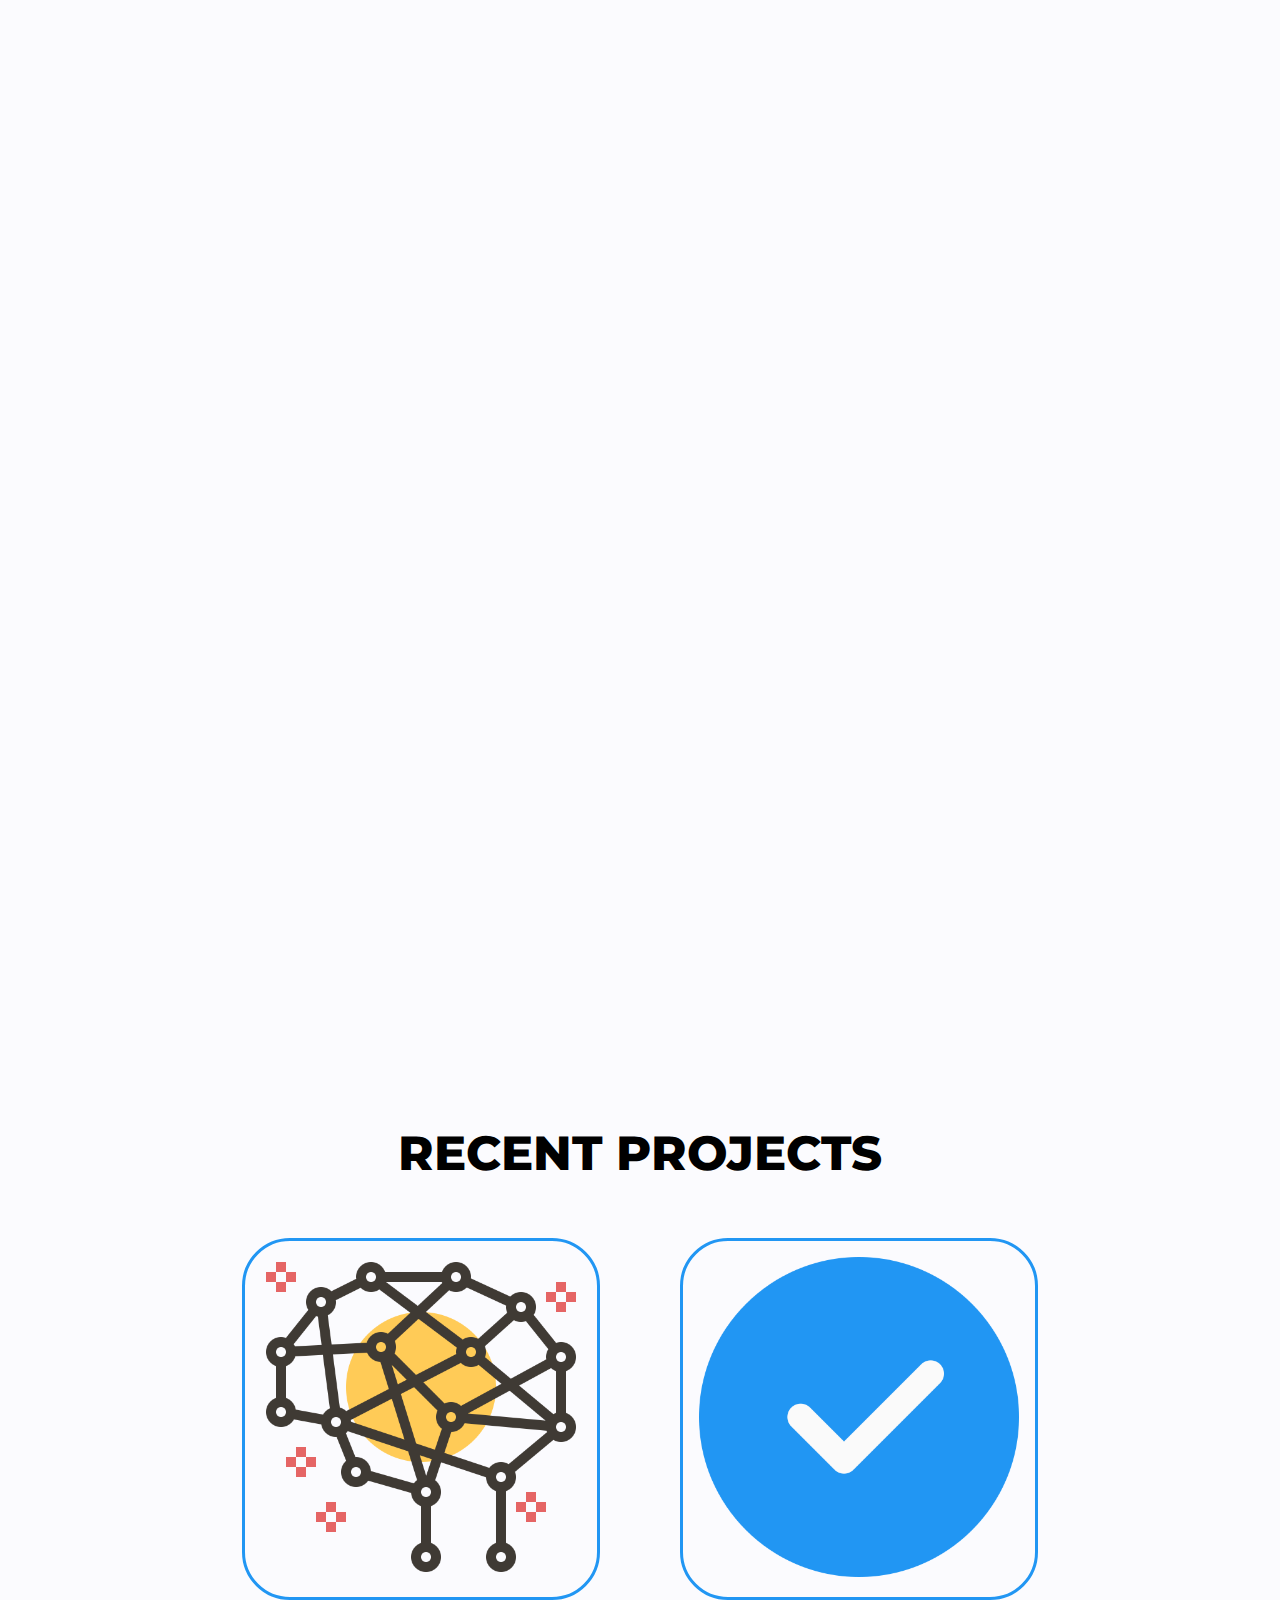
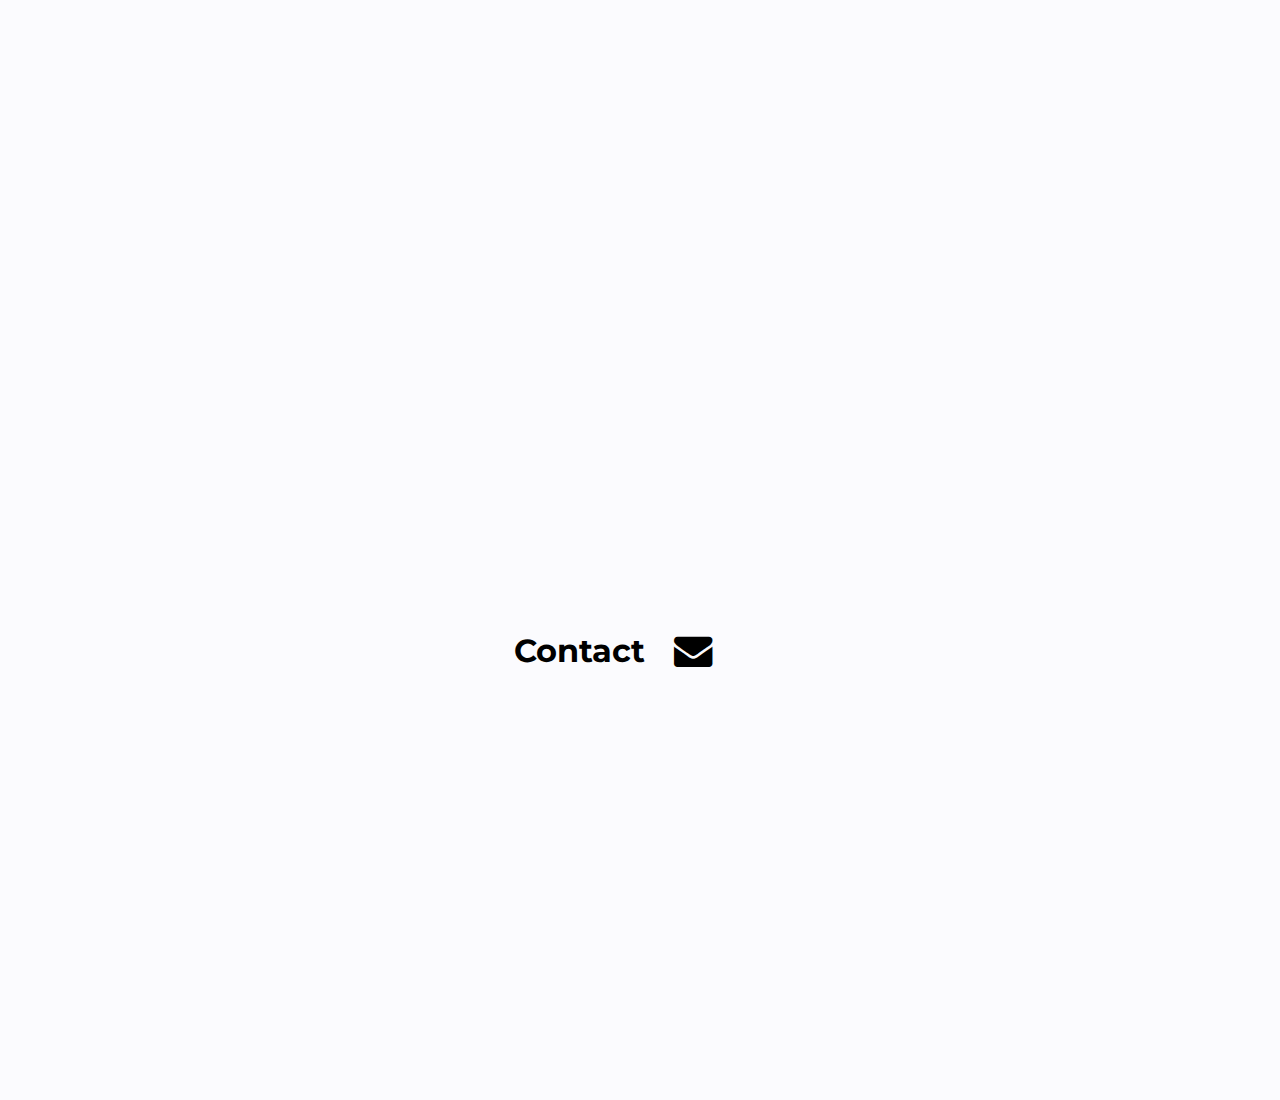
==== commit ed1f7170: "Adding identically" ====
--- a/index.html
+++ b/index.html
@@ -45,19 +45,17 @@
 				<h2>Hello!</h2><br>
 				<h3>I am</h3>
 				<div class="slidingVertical">
-					<span>a Nerd.</span>
-					<span>a Coffee Drinker.</span>
-					<span>an Amatuer Photographer.</span>
 					<span>a Coder.</span>
-					<span>NARA.</span>
+					<span>a Designer.</span>
+					<span>an Engineer.</span>
+					<span>an Analyst.</span>
+					<span>Sathya.</span>
 				</div>
 			</div>
 			<div class="bannerInfo">
 				<p>
-					I am a senior software engineer based in Madison, WI. I am currently a Tech Lead in IT department of
-					an
-					Insurance company. I am a full stack developer, specializing in building (and
-					occasionally designing) exceptional websites, applications, mobile apps and everything in between.
+					I am a Tech Lead in Software company based in Madison, WI. I am currently working in  an IT department of
+					an Insurance company. I am a full stack developer, specializing in building  exceptional websites, applications, mobile apps and everything in between.
 
 				</p>
 			</div>
@@ -78,12 +76,19 @@
 						<h4>Website for analyzing how a business is doing based on the reviews</h4>
 					</figcaption><a href="https://bhy-sentiment-analyzer.herokuapp.com" target="_blank"></a>
 				</figure>
-				<figure class="snip1321 module"><img src="./public/img/icecream.png" alt="Paradise Ice Cream" />
+				<!-- <figure class="snip1321 module"><img src="./public/img/icecream.png" alt="Paradise Ice Cream" />
 					<figcaption><i class="ion-stats-bars"></i>
 						<h2>Paradise Ice Cream</h2>
 						<br />
-						<h4>Website for a small business</h4>
+						<h4>Website for an ice cream shop</h4>
 					</figcaption><a href="http://paradiseislandicecream.com" target="_blank"></a>
+				</figure> -->
+				<figure class="snip1321 module"><img src="./public/img/identically.png" alt="Analyzer" />
+					<figcaption><i class="ion-upload"></i>
+						<h2>Identical.ly</h2>
+						<br />
+						<h4>Website that Deduplicates millions of records and finds duplicates</h4>
+					</figcaption><a href="https://identically.herokuapp.com/" target="_blank"></a>
 				</figure>
 			</div>
 
@@ -108,6 +113,16 @@
 							  <span>Send</span>
 							</button>
 						  </form> --> 
+
+						  <!-- <form method="post" target="https://forms.un-static.com/forms/3b31f76ef89416e620a72782265e130d445b677a">
+							<input type="text" name="name" placeholder="Enter your name" required>
+							<input type="email" name="email" placeholder="Enter your e-mail address" required>
+							<textarea name="message" cols="40" rows="15"></textarea>
+							<button type="submit">Send</button>
+							<div class="text-center">
+							  <p><small>(Powered by <a rel="nofollow" href="Un-static Forms">Un-static Forms</a>)</small></p>
+							</div>
+						  </form> -->
 					</div>
 				</div>
 			</div>
@@ -120,7 +135,7 @@
 			</div>
 		</div>
 		<ul class="sci">
-			<li><a href="https://www.linkedin.com/in/narab" target="_blank"><i class="fa fa-linkedin fa-2x"></i></a></li>
+			<li><a href="https://www.linkedin.com/in/sathyabhyravabotla" target="_blank"><i class="fa fa-linkedin fa-2x"></i></a></li>
 			<li><a href="https://www.instagram.com/nerdwalla/" target="_blank"><i class="fa fa-instagram fa-2x"></i></a>
 			</li>
 			<li><a href="https://github.com/nerdwalla" target="_blank"><i class="fa fa-github fa-2x"></i></a></li>
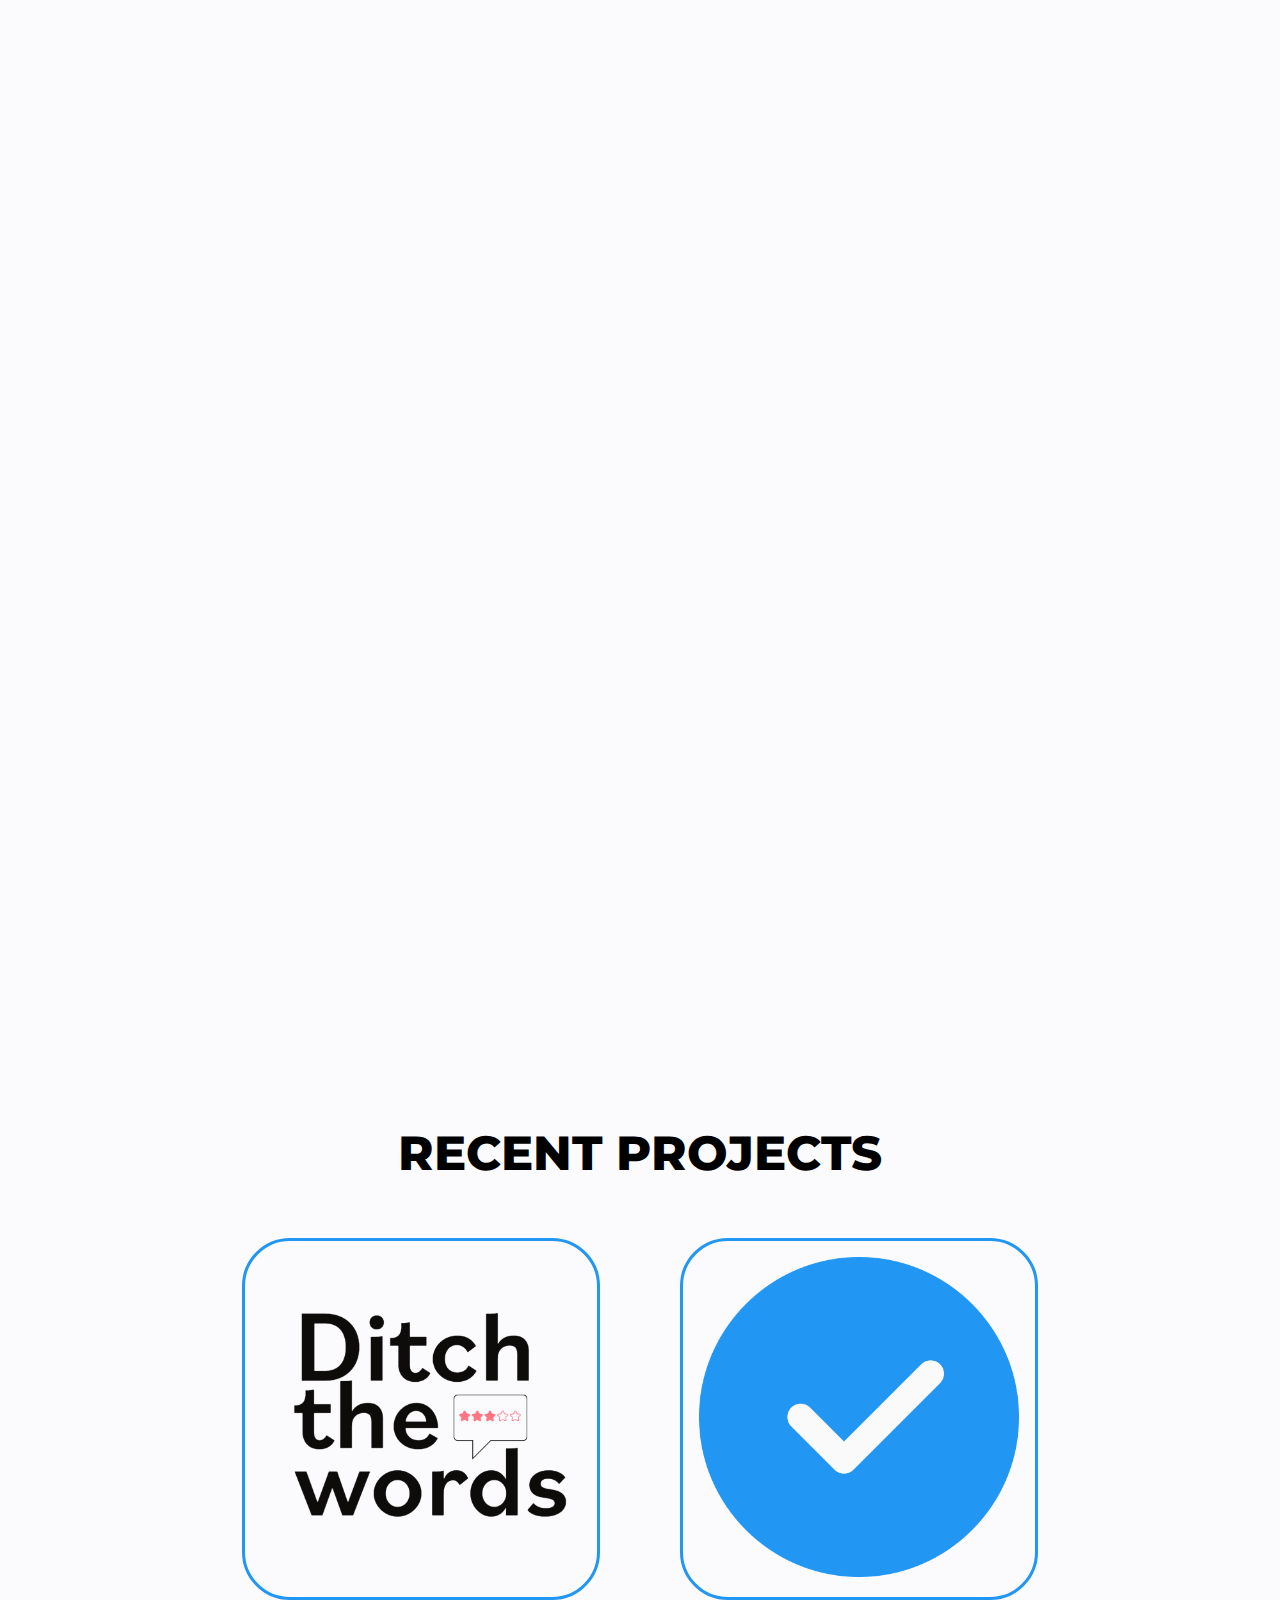
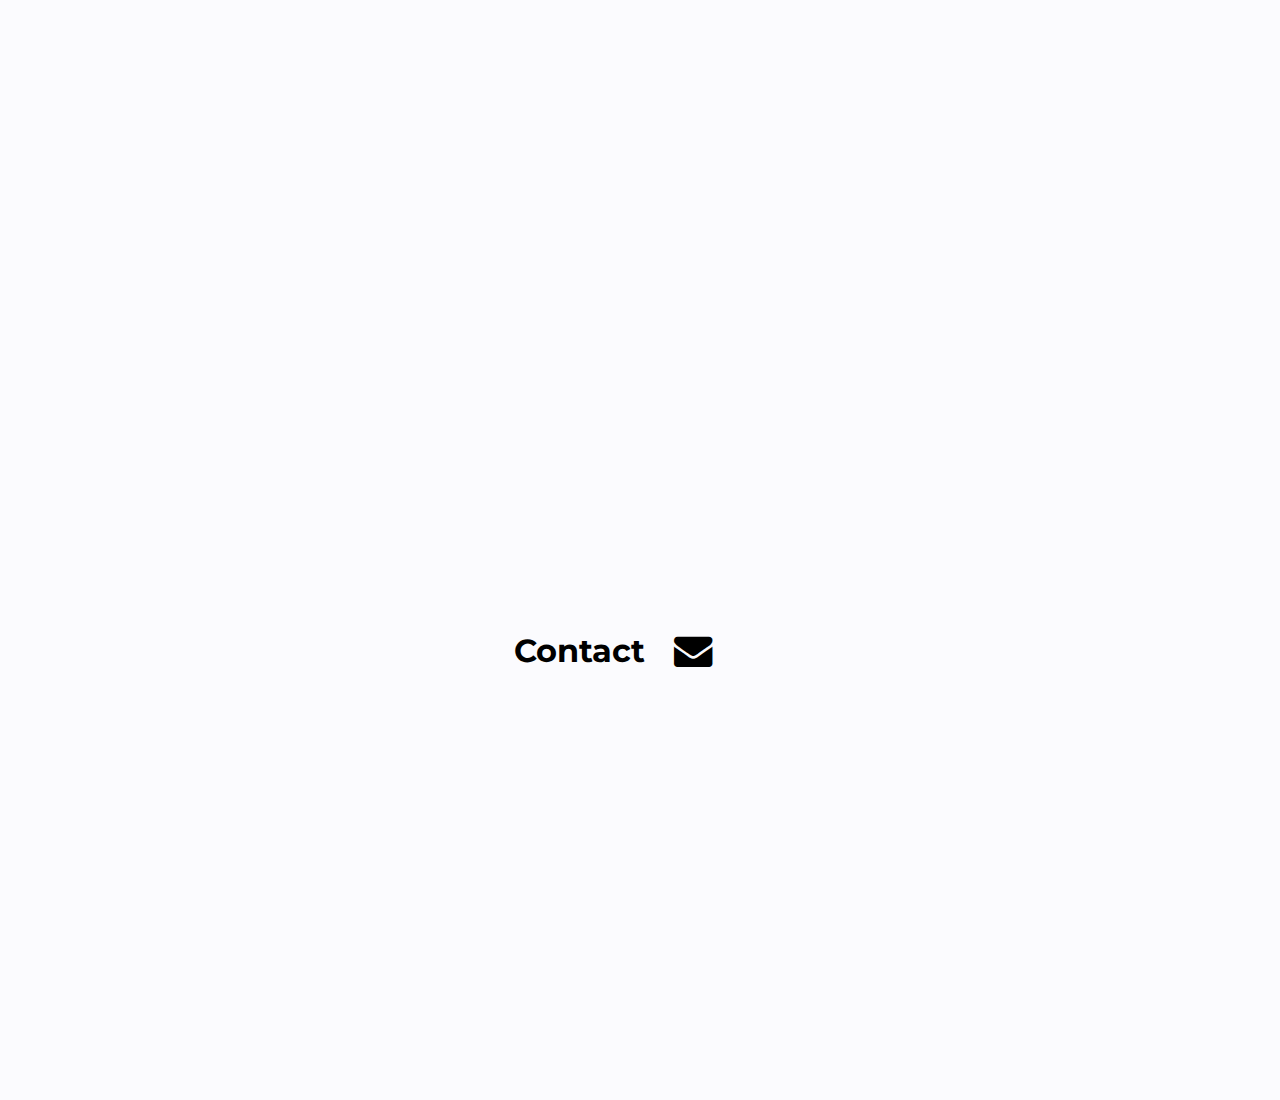
==== commit f6cc55fc: "changing the logo" ====
--- a/index.html
+++ b/index.html
@@ -69,12 +69,12 @@
 
 			<div class="projects-container">
 				<h2>RECENT PROJECTS</h2>
-				<figure class="snip1321 module"><img src="./public/img/analyzer.png" alt="Analyzer" />
+				<figure class="snip1321 module"><img src="./public/img/ditchthewords.png" alt="Analyzer" />
 					<figcaption><i class="ion-upload"></i>
-						<h2>Sentiment Analyzer</h2>
+						<h2>Ditch the words</h2>
 						<br />
-						<h4>Website for analyzing how a business is doing based on the reviews</h4>
-					</figcaption><a href="https://bhy-sentiment-analyzer.herokuapp.com" target="_blank"></a>
+						<h4>Website for analyzing how a business is doing based on the reviews, without reading any words in the review</h4>
+					</figcaption><a href="http://ditchthewords.com/" target="_blank"></a>
 				</figure>
 				<!-- <figure class="snip1321 module"><img src="./public/img/icecream.png" alt="Paradise Ice Cream" />
 					<figcaption><i class="ion-stats-bars"></i>
